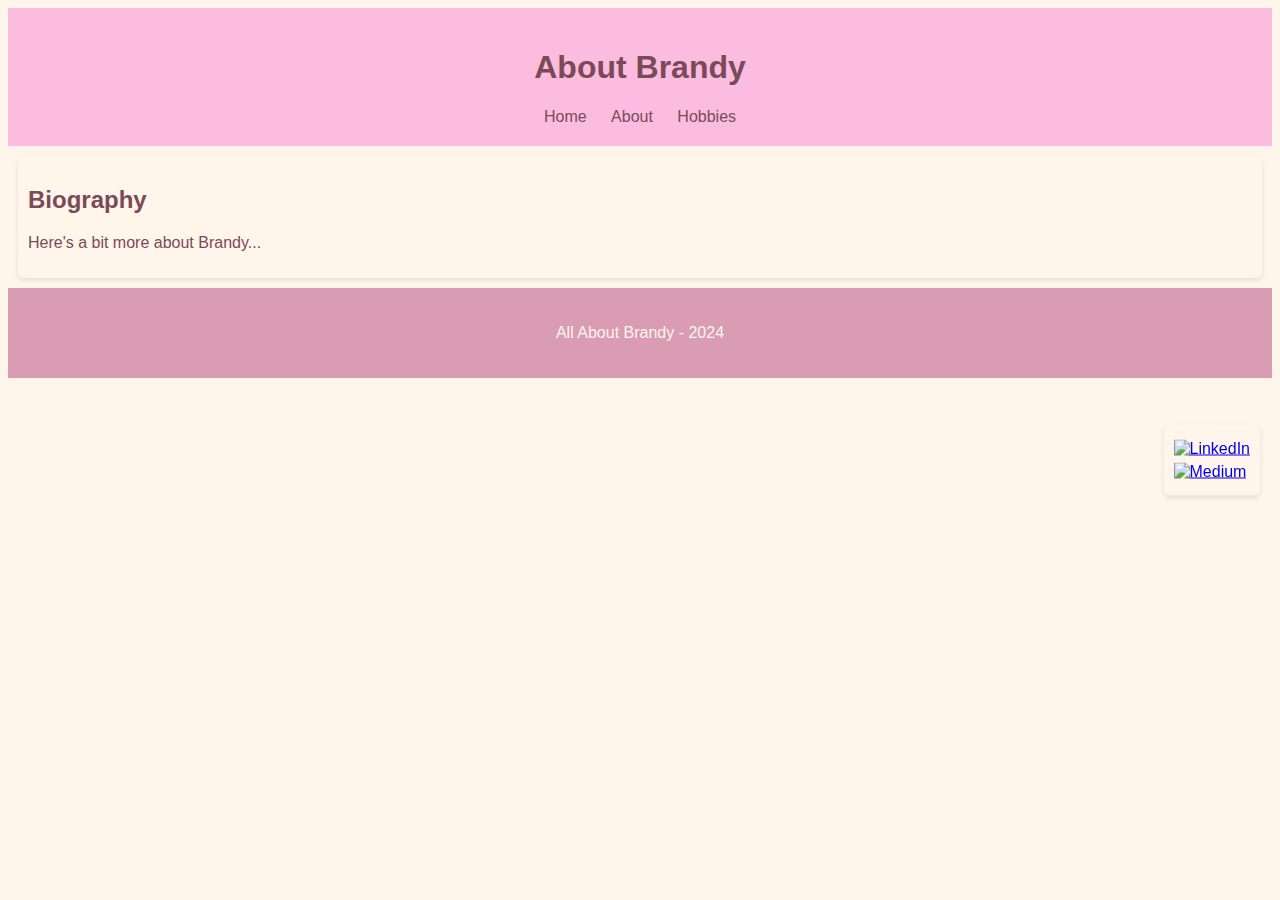
==== pages/about.html @ ad573f47 "Adding module 6 requirements" ====
<!DOCTYPE html>
<html lang="en">
<head>
    <meta charset="UTF-8">
    <meta name="viewport" content="width=device-width, initial-scale=1.0">
    <title>About Brandy</title>
    <link rel="stylesheet" href="../styles.css">
</head>
<body>
    <header>
        <h1>About Brandy</h1>
        <nav>
            <a href="../index.html">Home</a>
            <a href="about.html">About</a>
            <a href="hobbies.html">Hobbies</a>
        </nav>
    </header>
    <div class="social-links">
        <a href="https://www.linkedin.com/in/yourprofile" target="_blank" title="LinkedIn">
            <img src="path-to-your-linkedin-icon.png" alt="LinkedIn">
        </a>
        <a href="https://medium.com/@yourprofile" target="_blank" title="Medium">
            <img src="path-to-your-medium-icon.png" alt="Medium">
        </a>
    </div>
    <div>
        <h2>Biography</h2>
        <p>Here's a bit more about Brandy...</p>
    </div>
    <footer>
        <p>All About Brandy - 2024</p>
    </footer>
</body>
</html>
---- styles.css ----
/* Basic Font and Background Setup */
body {
    font-family: 'Arial', sans-serif;
    background-color: #FFF5EA; /* Light Cream as the base background color */
    color: #7A4B56; /* Rich Brown for the main text color */
}

/* Header Styles */
header {
    background-color: #FCBCE0; /* Soft Pink for the header background */
    padding: 20px;
    text-align: center;
}

/* Navigation Styles */
nav a {
    margin: 0 10px;
    text-decoration: none;
    color: #7A4B56; /* Rich Brown for link color */
}
nav a:hover {
    color: #A3C1AD; /* Muted Green for hover state */
}

/* Footer Styles */
footer {
    text-align: center;
    padding: 20px;
    background-color: #D99CB3; /* Darker Pink for the footer */
    color: #FFF5EA; /* Light Cream for the footer text */
}

/* Headings */
h1, h2, h3 {
    color: #7A4B56; /* Consistent Rich Brown for heading elements */
}

/* Div Styling */
div {
    background-color: #FFF5EA; /* Light Cream for div backgrounds */
    padding: 10px;
    margin: 10px;
    border-radius: 5px;
    box-shadow: 0 2px 5px rgba(0,0,0,0.1);
}

.container {
    display: flex;
    flex-wrap: wrap;
    align-items: center;
    justify-content: center;
    height: 100vh; /* This will make the container take the full viewport height */
    text-align: left;
    background-color: #FFF5EA; /* Light Cream */
}



.text-content {
    display: flex;
    flex-direction: column; /* Stack elements vertically by default */
    align-items: center; /* Center items for narrow screens */
    text-align: center;
}

.profile-photo {
    width: 80%; /* Adjust the width as necessary */
    margin-top: 2em; /* Space above the image */
    border-radius: 50%; /* Makes the image round */
    overflow: hidden; /* Ensures the content respects border-radius */
    box-shadow: 0 4px 8px 0 #FCBCE0; /* Soft Pink shadow */
    align-self: flex-end; /* Align to the right inside the flex container */
}

.profile-photo img {
    width: 100%;
    height: auto;
    display: block;
}

button {
    background-color: #FCBCE0; /* Soft Pink */
    color: #7A4B56; /* Rich Brown */
    border: none;
    padding: 10px 20px;
    cursor: pointer;
    border-radius: 5px;
    font-size: 1em;
}

button:hover {
    background-color: #D99CB3; /* Darker Pink */
}

.social-links {
    position: fixed;
    top: 50%; /* Centers the block vertically */
    right: 10px; /* Places the block on the right side; change to `left` if you prefer */
    transform: translateY(-50%); /* Ensures vertical centering */
    z-index: 1000; /* Ensures the links stay above other content */
}

.social-links a {
    display: block; /* Stack the links vertically */
    margin: 5px 0; /* Add some space between the links */
}

.social-links img {
    width: 40px; /* Adjust the size of the icons as needed */
    height: auto;
    transition: transform 0.3s ease; /* Smooth transformation on hover */
}

.social-links img:hover {
    transform: scale(1.1); /* Slightly enlarge icons on hover */
}

/* Responsive behavior */
@media (max-width: 768px) {
    .container {
        flex-direction: column;
    }

    .text-content, .profile-photo {
        flex-basis: 100%; /* Each takes full width on smaller screens */
    }

    .profile-photo img {
        position: static; /* On small screens, the image is no longer absolutely positioned */
    }
    .social-links {
        right: 5px; /* Less offset on smaller screens */
        top: auto; /* Position the links from the bottom on smaller screens */
        bottom: 10px;
        transform: translateY(0);
    }

    .social-links a {
        margin: 3px 0;
    }

    .social-links img {
        width: 30px; /* Smaller icons on smaller screens */
    }
}

/* Media query for wider screens */
@media (min-width: 768px) {
    .text-content {
        flex-direction: row; /* Lay out the children in a row for wide screens */
        align-items: flex-start; /* Align items to the top */
        text-align: left;
    }

    .profile-photo {
        width: 50%; /* Adjust the width for wide screens */
        margin-top: 0; /* Reset the margin on top */
    }
}
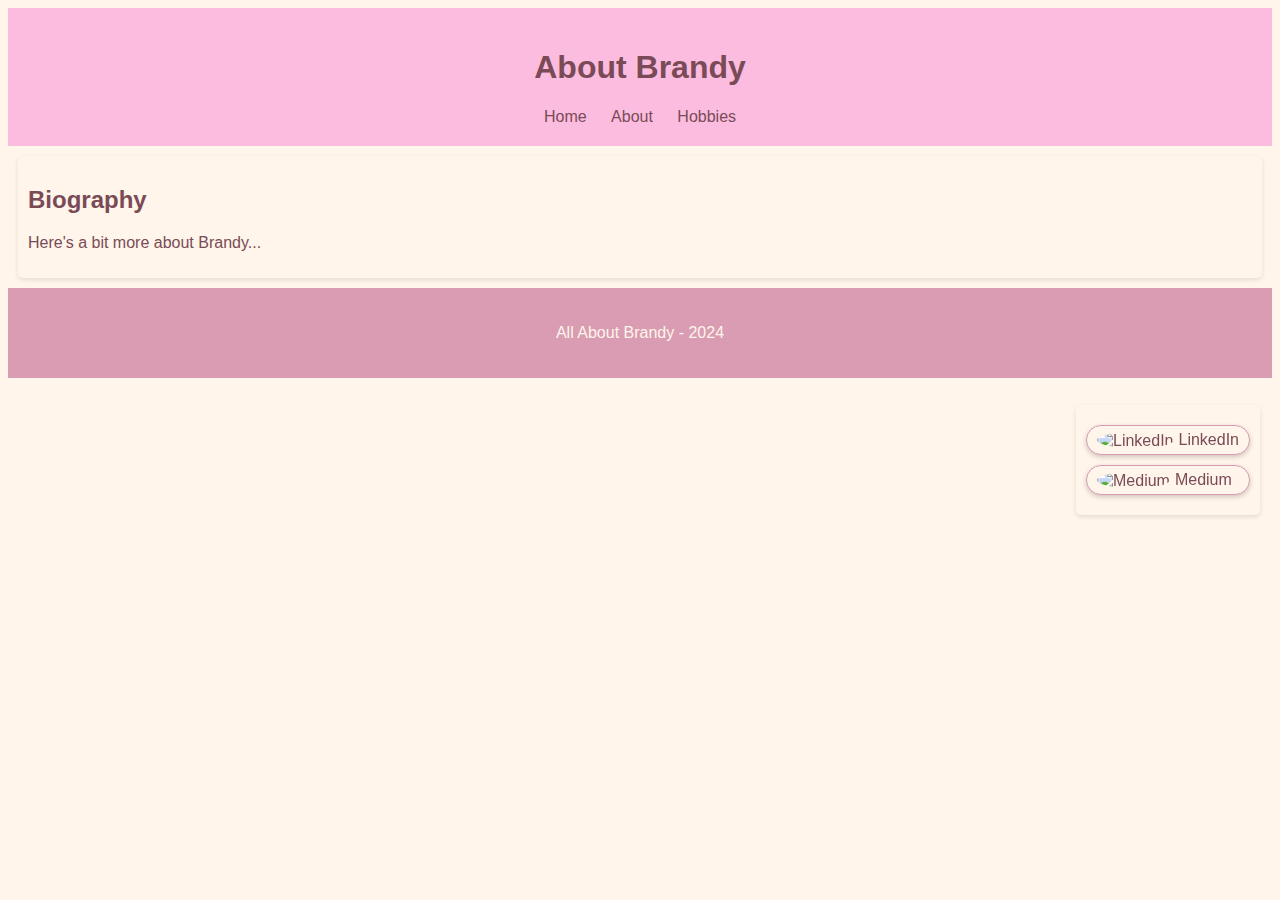
==== commit ab366649: "Adding module 6 requirements" ====
--- a/pages/about.html
+++ b/pages/about.html
@@ -15,17 +15,19 @@
             <a href="hobbies.html">Hobbies</a>
         </nav>
     </header>
-    <div class="social-links">
-        <a href="https://www.linkedin.com/in/yourprofile" target="_blank" title="LinkedIn">
-            <img src="path-to-your-linkedin-icon.png" alt="LinkedIn">
-        </a>
-        <a href="https://medium.com/@yourprofile" target="_blank" title="Medium">
-            <img src="path-to-your-medium-icon.png" alt="Medium">
-        </a>
-    </div>
     <div>
         <h2>Biography</h2>
         <p>Here's a bit more about Brandy...</p>
+    </div>
+    <div class="social-links">
+        <a href="https://www.linkedin.com/in/yourprofile" target="_blank" class="social-button" title="LinkedIn">
+            <img src="path-to-your-linkedin-icon.png" alt="LinkedIn" class="social-icon">
+            LinkedIn
+        </a>
+        <a href="https://medium.com/@yourprofile" target="_blank" class="social-button" title="Medium">
+            <img src="path-to-your-medium-icon.png" alt="Medium" class="social-icon">
+            Medium
+        </a>
     </div>
     <footer>
         <p>All About Brandy - 2024</p>
--- a/styles.css
+++ b/styles.css
@@ -54,8 +54,6 @@
     background-color: #FFF5EA; /* Light Cream */
 }
 
-
-
 .text-content {
     display: flex;
     flex-direction: column; /* Stack elements vertically by default */
@@ -64,9 +62,9 @@
 }
 
 .profile-photo {
-    width: 80%; /* Adjust the width as necessary */
+    width: 80%; 
     margin-top: 2em; /* Space above the image */
-    border-radius: 50%; /* Makes the image round */
+    border-radius: 67%; /* Makes the image round-ish */
     overflow: hidden; /* Ensures the content respects border-radius */
     box-shadow: 0 4px 8px 0 #FCBCE0; /* Soft Pink shadow */
     align-self: flex-end; /* Align to the right inside the flex container */
@@ -94,25 +92,37 @@
 
 .social-links {
     position: fixed;
-    top: 50%; /* Centers the block vertically */
-    right: 10px; /* Places the block on the right side; change to `left` if you prefer */
-    transform: translateY(-50%); /* Ensures vertical centering */
+    top: 50%; /* Center the block vertically */
+    right: 10px; /* Place the block on the right side; change to `left` if you prefer */
+    transform: translateY(-50%); /* Ensure vertical centering */
     z-index: 1000; /* Ensures the links stay above other content */
 }
 
-.social-links a {
-    display: block; /* Stack the links vertically */
-    margin: 5px 0; /* Add some space between the links */
+.social-button {
+    display: flex;
+    align-items: center;
+    background-color: #FFF5EA; /* Light Cream background */
+    border: 1px solid #D99CB3; /* Darker Pink border */
+    border-radius: 50px; /* Rounded corners */
+    padding: 5px 10px;
+    margin: 10px 0; /* Space between buttons */
+    text-decoration: none; /* No underline */
+    color: #7A4B56; /* Rich Brown text */
+    font-size: 1em; /* Equal to the height of the surrounding text */
+    box-shadow: 0 2px 5px rgba(0, 0, 0, 0.2); /* Subtle shadow for depth */
 }
 
-.social-links img {
-    width: 40px; /* Adjust the size of the icons as needed */
-    height: auto;
-    transition: transform 0.3s ease; /* Smooth transformation on hover */
+.social-icon {
+    width: auto; /* Keep the original aspect ratio */
+    height: 1em; /* Match the height of the surrounding text */
+    border-radius: 50%; /* Make the image round */
+    margin-right: 5px; /* Space between the icon and the text */
 }
 
-.social-links img:hover {
-    transform: scale(1.1); /* Slightly enlarge icons on hover */
+/* Add hover effect for the buttons */
+.social-button:hover {
+    background-color: #FCBCE0; /* Soft Pink for hover */
+    border-color: #A3C1AD; /* Muted Green border on hover */
 }
 
 /* Responsive behavior */
@@ -134,23 +144,10 @@
         bottom: 10px;
         transform: translateY(0);
     }
-
-    .social-links a {
-        margin: 3px 0;
-    }
-
-    .social-links img {
-        width: 30px; /* Smaller icons on smaller screens */
-    }
 }
 
 /* Media query for wider screens */
 @media (min-width: 768px) {
-    .text-content {
-        flex-direction: row; /* Lay out the children in a row for wide screens */
-        align-items: flex-start; /* Align items to the top */
-        text-align: left;
-    }
 
     .profile-photo {
         width: 50%; /* Adjust the width for wide screens */
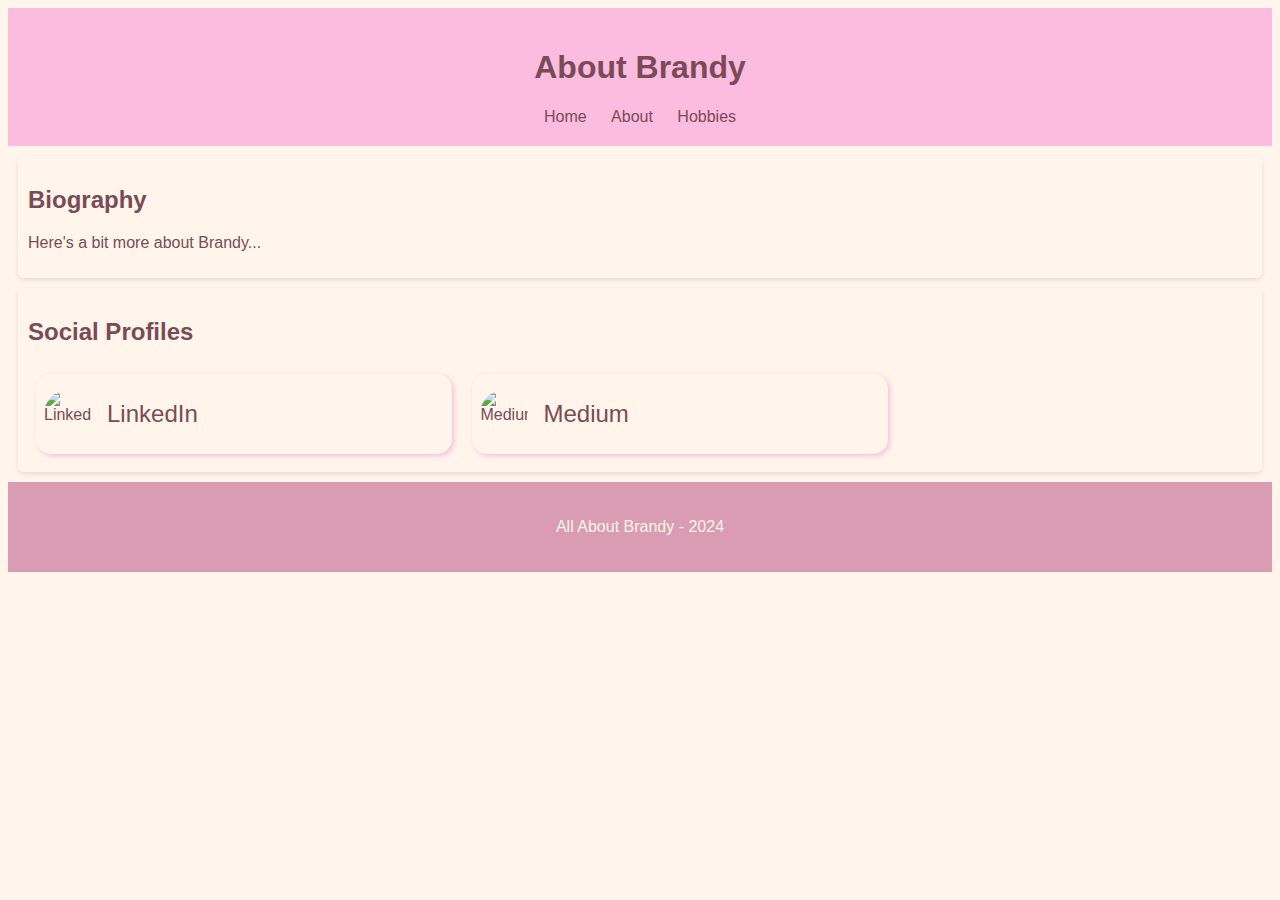
==== commit a28cf06a: "Adding module 6 requirements" ====
--- a/pages/about.html
+++ b/pages/about.html
@@ -20,13 +20,14 @@
         <p>Here's a bit more about Brandy...</p>
     </div>
     <div class="social-links">
-        <a href="https://www.linkedin.com/in/yourprofile" target="_blank" class="social-button" title="LinkedIn">
-            <img src="path-to-your-linkedin-icon.png" alt="LinkedIn" class="social-icon">
-            LinkedIn
+        <h2>Social Profiles</h2>
+        <a href="https://www.linkedin.com/in/brandy-n-a428aa141/" target="_blank" class="social-button" title="LinkedIn">
+            <img src="../images/profile.png" alt="LinkedIn" class="social-icon">
+            <span class="social-text">LinkedIn</span>
         </a>
-        <a href="https://medium.com/@yourprofile" target="_blank" class="social-button" title="Medium">
-            <img src="path-to-your-medium-icon.png" alt="Medium" class="social-icon">
-            Medium
+        <a href="https://medium.com/@brandyno" target="_blank" class="social-button" title="Medium">
+            <img src="../images/profile.png" alt="Medium" class="social-icon">
+            <span class="social-text">Medium</span>
         </a>
     </div>
     <footer>
--- a/styles.css
+++ b/styles.css
@@ -46,34 +46,38 @@
 
 .container {
     display: flex;
-    flex-wrap: wrap;
+    flex-direction: row; /* Horizontal stacking by default */
     align-items: center;
     justify-content: center;
-    height: 100vh; /* This will make the container take the full viewport height */
+    height: 100%;
     text-align: left;
-    background-color: #FFF5EA; /* Light Cream */
+    background-color: #FFF5EA;
 }
 
 .text-content {
+    flex: 2; /* Takes two-thirds of the container space */
     display: flex;
-    flex-direction: column; /* Stack elements vertically by default */
-    align-items: center; /* Center items for narrow screens */
-    text-align: center;
+    height: 100%;
+    flex-direction: column;
+    align-items: flex-start; /* Align text to the left */
+    text-align: left;
+    padding: 20px; /* Adds some padding around the text */
 }
 
 .profile-photo {
-    width: 80%; 
-    margin-top: 2em; /* Space above the image */
-    border-radius: 67%; /* Makes the image round-ish */
-    overflow: hidden; /* Ensures the content respects border-radius */
-    box-shadow: 0 4px 8px 0 #FCBCE0; /* Soft Pink shadow */
-    align-self: flex-end; /* Align to the right inside the flex container */
+    flex: 1; /* Takes up one-third of the container space */
+    max-width: 90%;
+    border-radius: 15px; /* Soft rounded corners */
+    overflow: hidden;
+    box-shadow: 0 8px 24px 0 #FCBCE0;
+    margin-left: 2em; /* Ensures some space between text and image */
 }
 
 .profile-photo img {
     width: 100%;
     height: auto;
-    display: block;
+    object-fit: cover; /* Ensures the image covers the area well */
+    border-radius: 15px; /* Same as the container if rounded corners are desired */
 }
 
 button {
@@ -90,33 +94,35 @@
     background-color: #D99CB3; /* Darker Pink */
 }
 
-.social-links {
-    position: fixed;
-    top: 50%; /* Center the block vertically */
-    right: 10px; /* Place the block on the right side; change to `left` if you prefer */
-    transform: translateY(-50%); /* Ensure vertical centering */
-    z-index: 1000; /* Ensures the links stay above other content */
-}
-
 .social-button {
-    display: flex;
-    align-items: center;
-    background-color: #FFF5EA; /* Light Cream background */
-    border: 1px solid #D99CB3; /* Darker Pink border */
-    border-radius: 50px; /* Rounded corners */
-    padding: 5px 10px;
-    margin: 10px 0; /* Space between buttons */
-    text-decoration: none; /* No underline */
+    display: inline-flex; /* Use inline-flex to line items next to each other */
+    align-items: center; /* Center items vertically */
+    text-decoration: none;
     color: #7A4B56; /* Rich Brown text */
-    font-size: 1em; /* Equal to the height of the surrounding text */
-    box-shadow: 0 2px 5px rgba(0, 0, 0, 0.2); /* Subtle shadow for depth */
+    font-size: 1em; /* Relative to the surrounding text size */
+    border-radius: 15px; /* Creates a round button */
+    overflow: hidden; /* Hide overflow to maintain border-radius */
+    width: 25em; /* Set a fixed width for the buttons */
+    height: 5em; /* Fixed height to keep proportions */
+    margin: 0.5em; /* Add some margin around the buttons */
+    box-shadow: 2px 2px 5px #FCBCE0; /* Soft Pink shadow */
+    padding-left: 0.5em; /* Padding to the left of the button */
+    padding-right: 0.5em; /* Padding to the right of the button */
+    justify-content: flex-start; /* Align content to the left */
 }
 
 .social-icon {
-    width: auto; /* Keep the original aspect ratio */
-    height: 1em; /* Match the height of the surrounding text */
-    border-radius: 50%; /* Make the image round */
-    margin-right: 5px; /* Space between the icon and the text */
+    width: 3em; /* Width of the icon */
+    height: 3em; /* Height should be the same as width to maintain roundness */
+    border-radius: 50%; /* Makes the icon round */
+    object-fit: cover; /* Ensures the image covers the area without distortion */
+    margin-right: 15px; /* Space between the icon and the text */
+}
+
+.social-text {
+    display: flex; /* Use flex to align text perfectly */
+    align-items: center; /* Center text vertically relative to the icon */
+    font-size: 1.5em;
 }
 
 /* Add hover effect for the buttons */
@@ -128,11 +134,21 @@
 /* Responsive behavior */
 @media (max-width: 768px) {
     .container {
-        flex-direction: column;
+        flex-direction: column; /* Stacks elements vertically */
+        height: auto; /* Adjust height for mobile */
     }
 
-    .text-content, .profile-photo {
-        flex-basis: 100%; /* Each takes full width on smaller screens */
+    .text-content {
+        align-items: center; /* Center text on mobile */
+        text-align: center;
+        order: 2; /* Ensures text-content appears below the image */
+    }
+
+    .profile-photo {
+        order: 1; /* Ensures image appears on top */
+        max-width: 80vw; /* Adjust image width for smaller screens */
+        max-height: auto; /* Adjust image height based on width */
+        margin: 0 auto 20px; /* Center image and add space below */
     }
 
     .profile-photo img {
@@ -153,12 +169,4 @@
         width: 50%; /* Adjust the width for wide screens */
         margin-top: 0; /* Reset the margin on top */
     }
-}
-
-
-
-
-
-
-
-
+}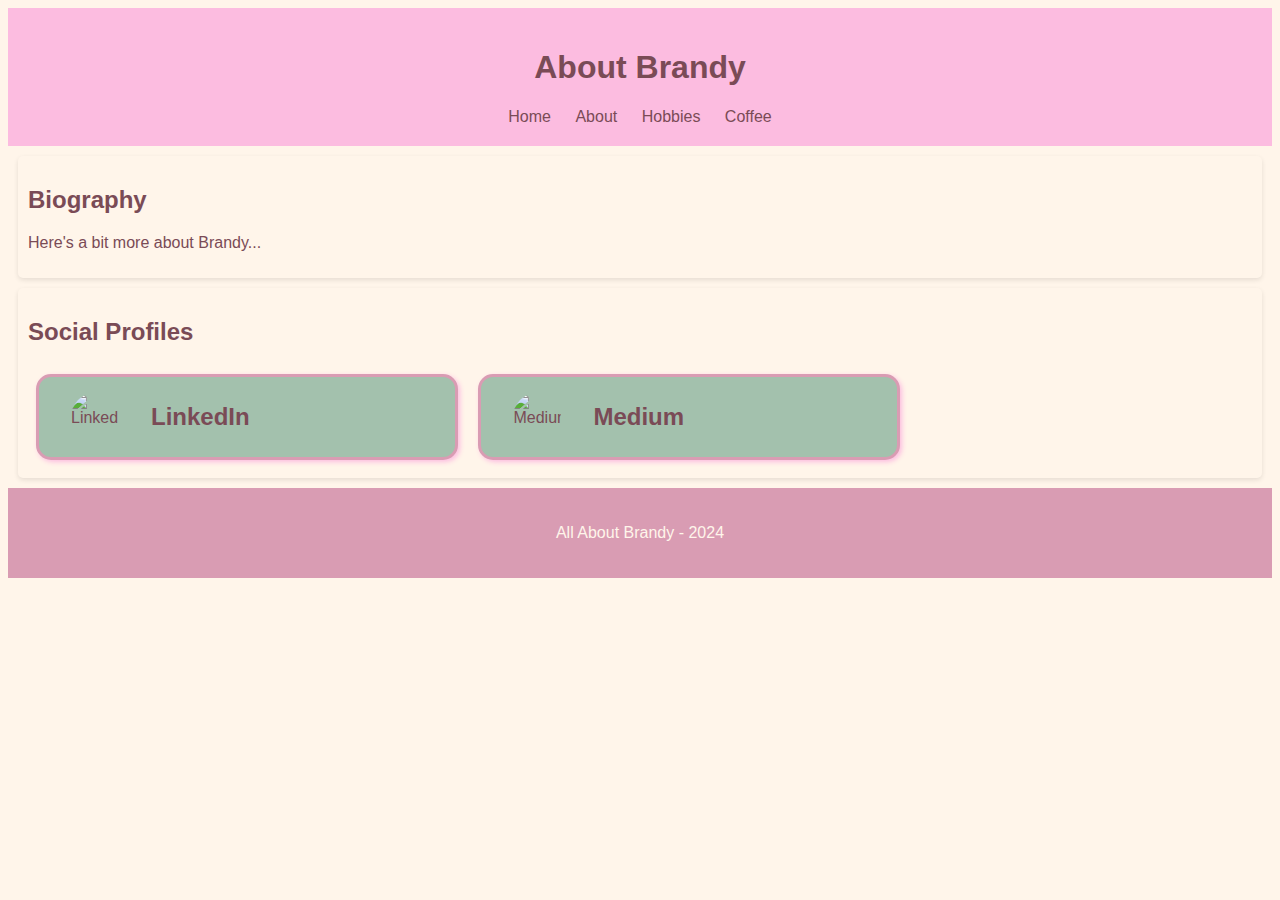
==== commit e8ae64bf: "Adding module 6 coffee" ====
--- a/pages/about.html
+++ b/pages/about.html
@@ -13,6 +13,7 @@
             <a href="../index.html">Home</a>
             <a href="about.html">About</a>
             <a href="hobbies.html">Hobbies</a>
+            <a href="coffee.html">Coffee</a>
         </nav>
     </header>
     <div>
--- a/styles.css
+++ b/styles.css
@@ -57,7 +57,6 @@
 .text-content {
     flex: 2; /* Takes two-thirds of the container space */
     display: flex;
-    height: 100%;
     flex-direction: column;
     align-items: flex-start; /* Align text to the left */
     text-align: left;
@@ -66,11 +65,11 @@
 
 .profile-photo {
     flex: 1; /* Takes up one-third of the container space */
-    max-width: 90%;
     border-radius: 15px; /* Soft rounded corners */
     overflow: hidden;
     box-shadow: 0 8px 24px 0 #FCBCE0;
     margin-left: 2em; /* Ensures some space between text and image */
+    background-color: #A3C1AD;
 }
 
 .profile-photo img {
@@ -98,6 +97,10 @@
     display: inline-flex; /* Use inline-flex to line items next to each other */
     align-items: center; /* Center items vertically */
     text-decoration: none;
+    background-color: #A3C1AD;
+    border: #D99CB3;
+    border-radius: 3px;
+    border-style: solid;
     color: #7A4B56; /* Rich Brown text */
     font-size: 1em; /* Relative to the surrounding text size */
     border-radius: 15px; /* Creates a round button */
@@ -116,13 +119,15 @@
     height: 3em; /* Height should be the same as width to maintain roundness */
     border-radius: 50%; /* Makes the icon round */
     object-fit: cover; /* Ensures the image covers the area without distortion */
-    margin-right: 15px; /* Space between the icon and the text */
+    margin-right: 2em; /* Space between the icon and the text */
+    margin-Left: 1.5em;/* Space between the icon and the Edge */
 }
 
 .social-text {
     display: flex; /* Use flex to align text perfectly */
     align-items: center; /* Center text vertically relative to the icon */
     font-size: 1.5em;
+    font-weight: bolder;
 }
 
 /* Add hover effect for the buttons */
@@ -147,7 +152,6 @@
     .profile-photo {
         order: 1; /* Ensures image appears on top */
         max-width: 80vw; /* Adjust image width for smaller screens */
-        max-height: auto; /* Adjust image height based on width */
         margin: 0 auto 20px; /* Center image and add space below */
     }
 
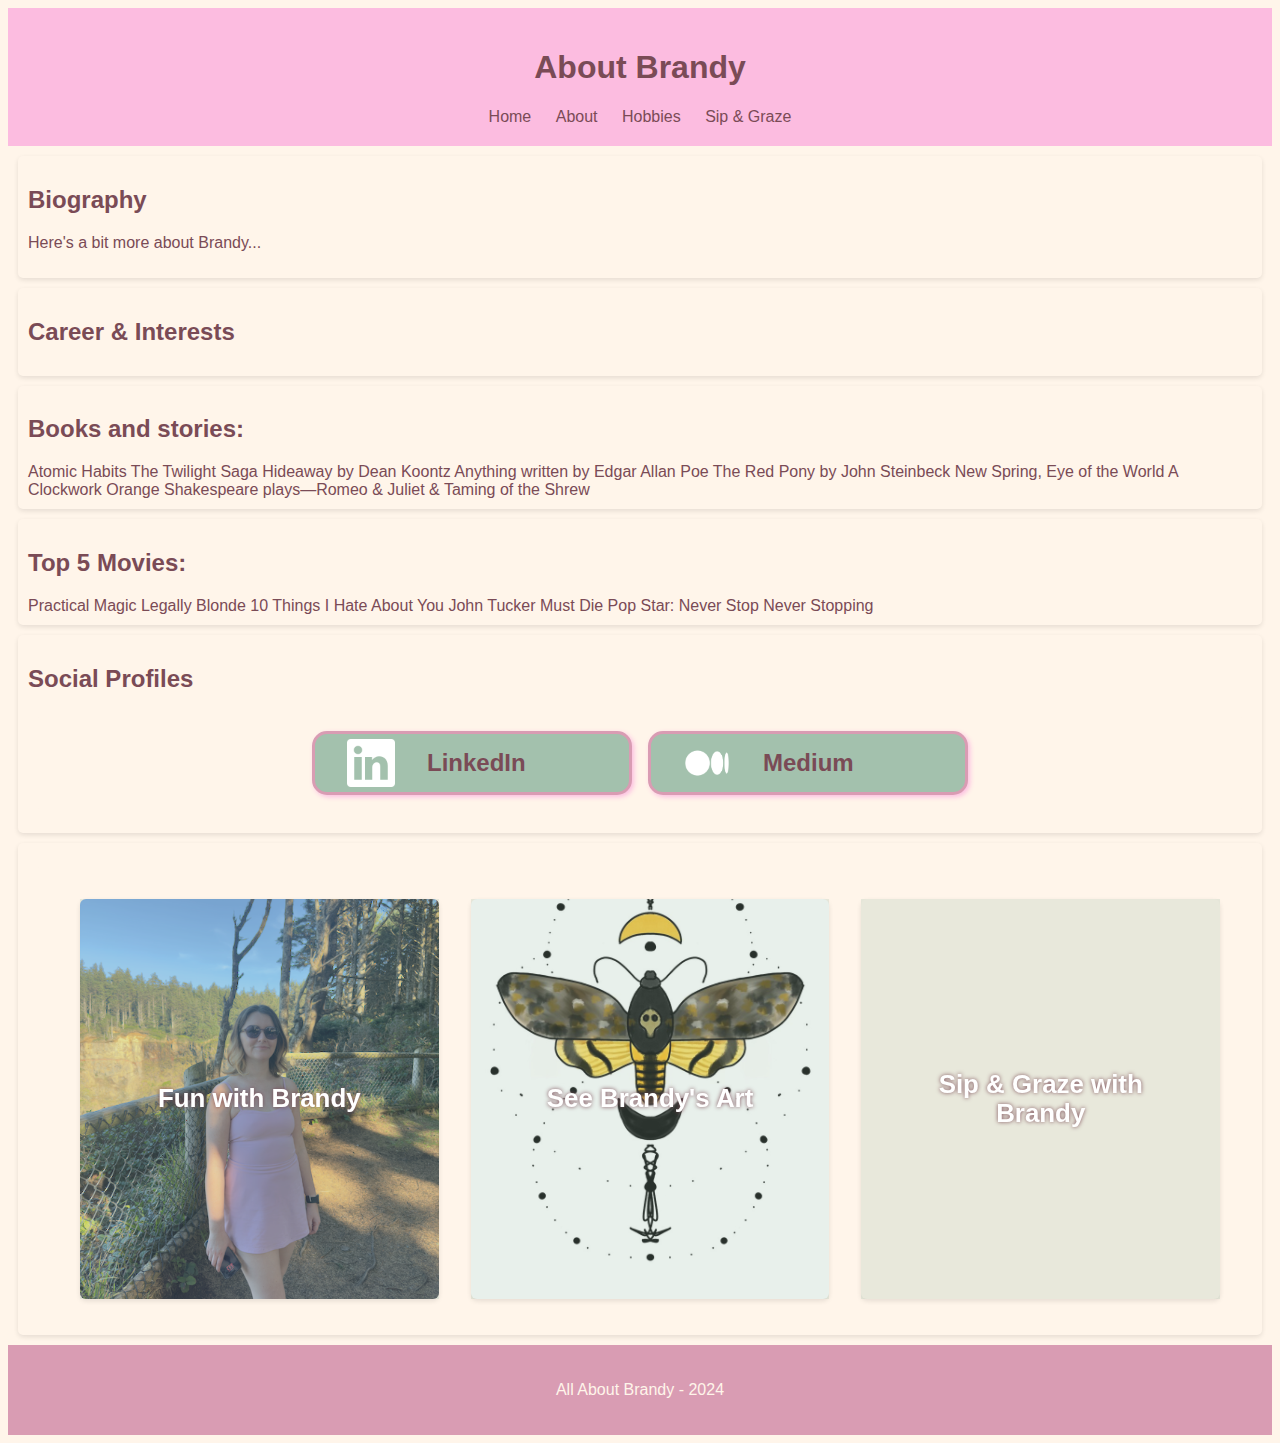
==== commit 7692a80f: "Adding module 7 with images" ====
--- a/pages/about.html
+++ b/pages/about.html
@@ -5,6 +5,8 @@
     <meta name="viewport" content="width=device-width, initial-scale=1.0">
     <title>About Brandy</title>
     <link rel="stylesheet" href="../styles.css">
+    <link rel="stylesheet" href="./styles/about.css">
+    <link rel="stylesheet" href="./styles/parallaxcard.css">    
 </head>
 <body>
     <header>
@@ -13,24 +15,91 @@
             <a href="../index.html">Home</a>
             <a href="about.html">About</a>
             <a href="hobbies.html">Hobbies</a>
-            <a href="coffee.html">Coffee</a>
+            <a href="coffee.html">Sip & Graze</a>
         </nav>
     </header>
     <div>
         <h2>Biography</h2>
         <p>Here's a bit more about Brandy...</p>
     </div>
-    <div class="social-links">
+    <div>
+        <h2>Career & Interests</h2>
+
+
+    </div>
+    <div>
+        <h2>Books and stories:</h2>
+
+Atomic Habits
+The Twilight Saga
+Hideaway by Dean Koontz
+Anything written by Edgar Allan Poe
+The Red Pony by John Steinbeck
+New Spring, Eye of the World
+A Clockwork Orange
+Shakespeare plays—Romeo & Juliet & Taming of the Shrew
+    </div>
+    <div>
+        <h2>Top 5 Movies:</h2>
+
+        
+
+        Practical Magic
+        Legally Blonde
+        10 Things I Hate About You
+        John Tucker Must Die
+        Pop Star: Never Stop Never Stopping
+    </div>
+    <div>
         <h2>Social Profiles</h2>
-        <a href="https://www.linkedin.com/in/brandy-n-a428aa141/" target="_blank" class="social-button" title="LinkedIn">
-            <img src="../images/profile.png" alt="LinkedIn" class="social-icon">
-            <span class="social-text">LinkedIn</span>
-        </a>
-        <a href="https://medium.com/@brandyno" target="_blank" class="social-button" title="Medium">
-            <img src="../images/profile.png" alt="Medium" class="social-icon">
-            <span class="social-text">Medium</span>
-        </a>
+        <div class="social-links">
+            <a href="https://www.linkedin.com/in/brandy-n-a428aa141/" target="_blank" class="social-button" title="LinkedIn">
+                <img src="../images/In-White-96.png" alt="LinkedIn" class="social-icon">
+                <span class="social-text">LinkedIn</span>
+            </a>
+            <a href="https://medium.com/@brandyno" target="_blank" class="social-button" title="Medium">
+                <img src="../images/mediumLogo.png" alt="Medium" class="social-icon">
+                <span class="social-text">Medium</span>
+            </a>
+        </div>
     </div>
+    <div>
+        <div class="card-content">
+          <p></p>
+          <a href="./hobbies.html" class="card">
+            <div class="front" style="background-image: url(../images/brandyCliff.png);">
+              <p>Fun with Brandy</p>
+            </div>
+            <div class="back">
+              <div>
+                <p>Hobbies</p>
+                <p>Bread and All!</p><button class="button">Click Here</button>
+              </div>
+            </div>
+          </a><a href="./art.html" class="card">
+            <div class="front" style="background-image: url(../images/beeart.png);">
+              <p>See Brandy's Art</p>
+            </div>
+            <div class="back">
+              <div>
+                <p>Brandy is an Artist</p>
+                <p>See her art, from photography, cooking, and digital painting. Brandy does it all.</p><button class="button">Click Here</button>
+              </div>
+            </div>
+          </a>
+          <a href="./coffee.html" class="card">
+            <div class="front" style="background-image: url(../images/CoffeeMonterey.png);">
+              <p>Sip & Graze with Brandy</p>
+            </div>
+            <div class="back">
+              <div>
+                <p>Brandy is a Purveyer of good eats</p>
+                <p>See her favorite stops, from coffee, casual eats, and fine dining. .</p><button class="button">Click Here</button>
+              </div>
+            </div>
+          </a>
+        </div>
+      </div>
     <footer>
         <p>All About Brandy - 2024</p>
     </footer>
--- a/styles.css
+++ b/styles.css
@@ -52,14 +52,17 @@
     height: 100%;
     text-align: left;
     background-color: #FFF5EA;
+    align-items: flex-start;
+    flex-shrink: 1;
 }
 
 .text-content {
-    flex: 2; /* Takes two-thirds of the container space */
+    flex: 3; 
     display: flex;
     flex-direction: column;
     align-items: flex-start; /* Align text to the left */
     text-align: left;
+    justify-content: center;
     padding: 20px; /* Adds some padding around the text */
 }
 
@@ -105,8 +108,8 @@
     font-size: 1em; /* Relative to the surrounding text size */
     border-radius: 15px; /* Creates a round button */
     overflow: hidden; /* Hide overflow to maintain border-radius */
-    width: 25em; /* Set a fixed width for the buttons */
-    height: 5em; /* Fixed height to keep proportions */
+    width: 20em; /* Set a fixed width for the buttons */
+    height: 4em; /* Fixed height to keep proportions */
     margin: 0.5em; /* Add some margin around the buttons */
     box-shadow: 2px 2px 5px #FCBCE0; /* Soft Pink shadow */
     padding-left: 0.5em; /* Padding to the left of the button */
@@ -117,7 +120,6 @@
 .social-icon {
     width: 3em; /* Width of the icon */
     height: 3em; /* Height should be the same as width to maintain roundness */
-    border-radius: 50%; /* Makes the icon round */
     object-fit: cover; /* Ensures the image covers the area without distortion */
     margin-right: 2em; /* Space between the icon and the text */
     margin-Left: 1.5em;/* Space between the icon and the Edge */
@@ -134,6 +136,14 @@
 .social-button:hover {
     background-color: #FCBCE0; /* Soft Pink for hover */
     border-color: #A3C1AD; /* Muted Green border on hover */
+}
+
+.social-links {
+    display: flex;
+    justify-content: center;
+    align-items: center;
+    flex-wrap: wrap;
+    box-shadow: none;
 }
 
 /* Responsive behavior */
--- a/pages/styles/about.css
+++ b/pages/styles/about.css
@@ -0,0 +1,50 @@
+.content-container {
+    display: flex;
+    flex-direction: column;
+}
+
+.content-block {
+    display: flex;
+    flex-wrap: wrap;
+    justify-content: center;
+    margin-bottom: 20px;
+}
+
+.content-block .content, .content-block img {
+    flex: 1 1 48%; /* Adjust the flex-basis as necessary */
+    margin: 10px;
+}
+
+.content-block.right-img .content {
+    flex-direction: row-reverse;
+    text-align: right;
+}
+
+.content-block img {
+    width: 100%; /* Makes the image responsive */
+    max-width: 500px; /* Limits the image width to 500px */
+    height: auto; /* Maintains aspect ratio */
+    object-fit: cover; /* Ensures the image covers the area without distortion */
+    border-radius: 15px;
+    align-self: center
+}
+
+
+@media (max-width: 1132px) {
+    .content-block {
+        flex-direction: column;
+        justify-content: center;
+    }
+
+    .content-block .content, .content-block img {
+        flex: 1 1 100%;
+        margin: 10px 0;
+        text-align: center;
+        justify-content: center;
+    }
+
+    .content-block.right-img .content {
+        order: 1; /* Reset order for small screens */
+        text-align: center;
+    }
+}
--- a/pages/styles/parallaxcard.css
+++ b/pages/styles/parallaxcard.css
@@ -0,0 +1,159 @@
+*, *:before, *:after {
+  box-sizing: border-box;
+}
+
+.card-content {
+  display: flex;
+  justify-content: center;
+  align-items: center;
+  flex-wrap: wrap;
+  box-shadow: none;
+}
+
+/* Core styles for card layout */
+.card {
+  color: inherit;
+  cursor: pointer;
+  width: calc(33% - 2rem);
+  min-width: calc(33% - 2rem);
+  height: 400px;
+  min-height: 400px;
+  perspective: 1000px;
+  margin: 1rem;
+  position: relative;
+}
+
+@media screen and (max-width: 800px) {
+  .card {
+    width: calc(50% - 2rem);
+  }
+}
+
+@media screen and (max-width: 500px) {
+  .card {
+    width: 100%;
+  }
+}
+
+/* Styles for front and back of the card */
+.front,
+.back {
+  display: flex;
+  border-radius: 6px;
+  background-position: center;
+  background-size: cover;
+  text-align: center;
+  justify-content: center;
+  align-items: center;
+  position: absolute;
+  height: 100%;
+  width: 100%;
+  backface-visibility: hidden;
+  transform-style: preserve-3d;
+  transition: ease-in-out 600ms;
+}
+
+.front {
+  background-size: cover;
+  padding: 2rem;
+  font-size: 1.618rem;
+  font-weight: 700;
+  color: #fff;
+  text-shadow: 0 0 4px #7A4B56;
+  font-family: Poppins, sans-serif;
+}
+
+.front:before {
+  position: absolute;
+  display: block;
+  content: "";
+  top: 0;
+  left: 0;
+  right: 0;
+  bottom: 0;
+  background: linear-gradient(135deg, #A3C1AD, #A3C1AD);
+  opacity: 0.25;
+  z-index: -1;
+}
+
+.card:hover .front {
+  transform: rotateY(180deg);
+}
+
+.card:nth-child(even):hover .front {
+  transform: rotateY(-180deg);
+}
+
+.back {
+  background: #D99CB3;
+  color: #7A4B56;
+  transform: rotateY(-180deg);
+  padding: 0 2em;
+}
+
+.back .button {
+  background: linear-gradient(135deg, #A3C1AD, #A3C1AD);
+}
+
+.card:hover .back {
+  transform: rotateY(0deg);
+}
+
+.card:nth-child(even) .back {
+  background: #FCBCE0;
+  color: #7A4B56;
+}
+
+.card:nth-child(even):hover .back {
+  transform: rotateY(0deg);
+}
+
+/* Styles for button inside card */
+.button {
+  cursor: pointer;
+  font-weight: bold;
+  color: #fff;
+  padding: 0.5em 1em;
+  border-radius: 100px;
+  font: inherit;
+  border: none;
+  position: relative;
+  transform-style: preserve-3d;
+  transition: 300ms ease;
+  transform: translateZ(40px);
+  -webkit-backface-visibility: hidden;
+  backface-visibility: hidden;
+}
+
+.button:before {
+  transition: 300ms ease;
+  position: absolute;
+  display: block;
+  content: "";
+  transform: translateZ(-40px);
+  height: calc(100% - 20px);
+  width: calc(100% - 20px);
+  border-radius: 100px;
+  left: 10px;
+  top: 16px;
+  -webkit-backface-visibility: hidden;
+  backface-visibility: hidden;
+}
+
+.button:hover {
+  transform: translateZ(55px);
+}
+
+.button:hover:before {
+  transform: translateZ(-55px);
+}
+
+.button:active {
+  transform: translateZ(20px);
+}
+
+.button:active:before {
+  top: 12px;
+  transform: translateZ(-20px);
+}
+
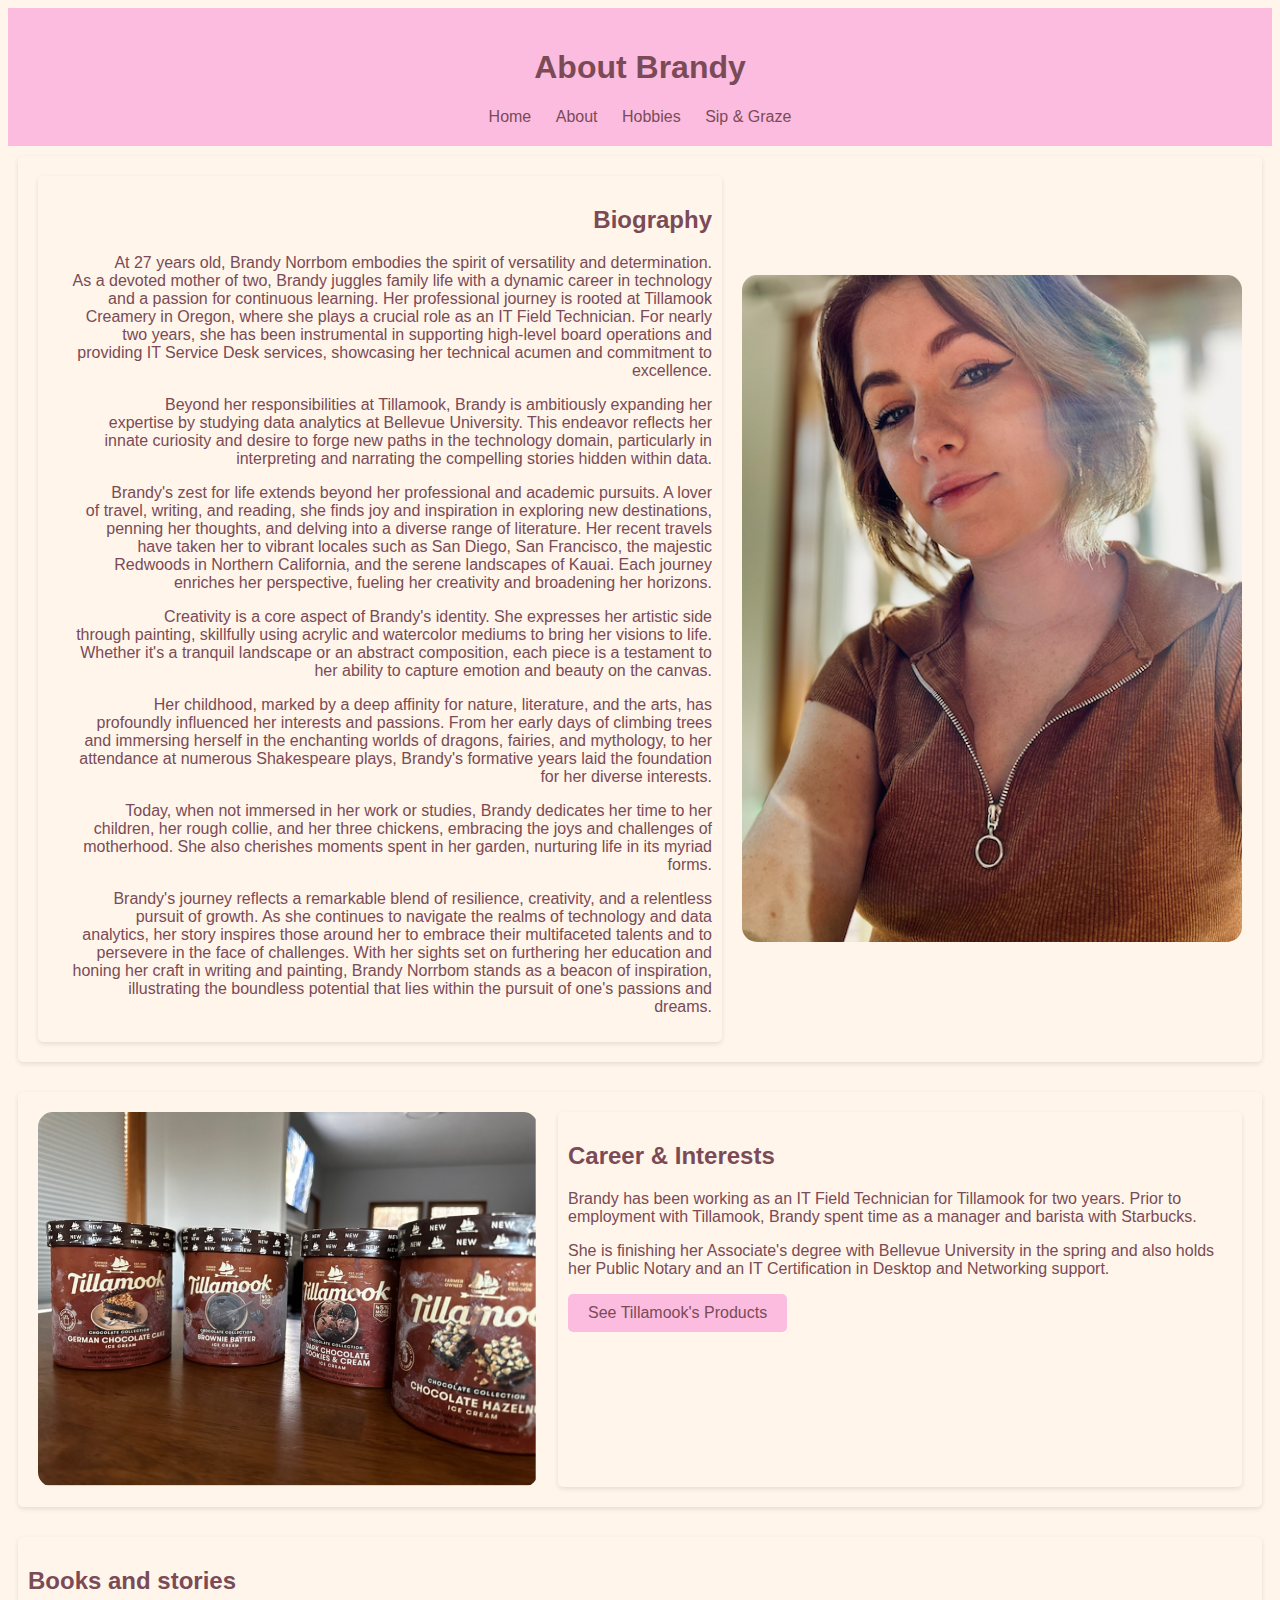
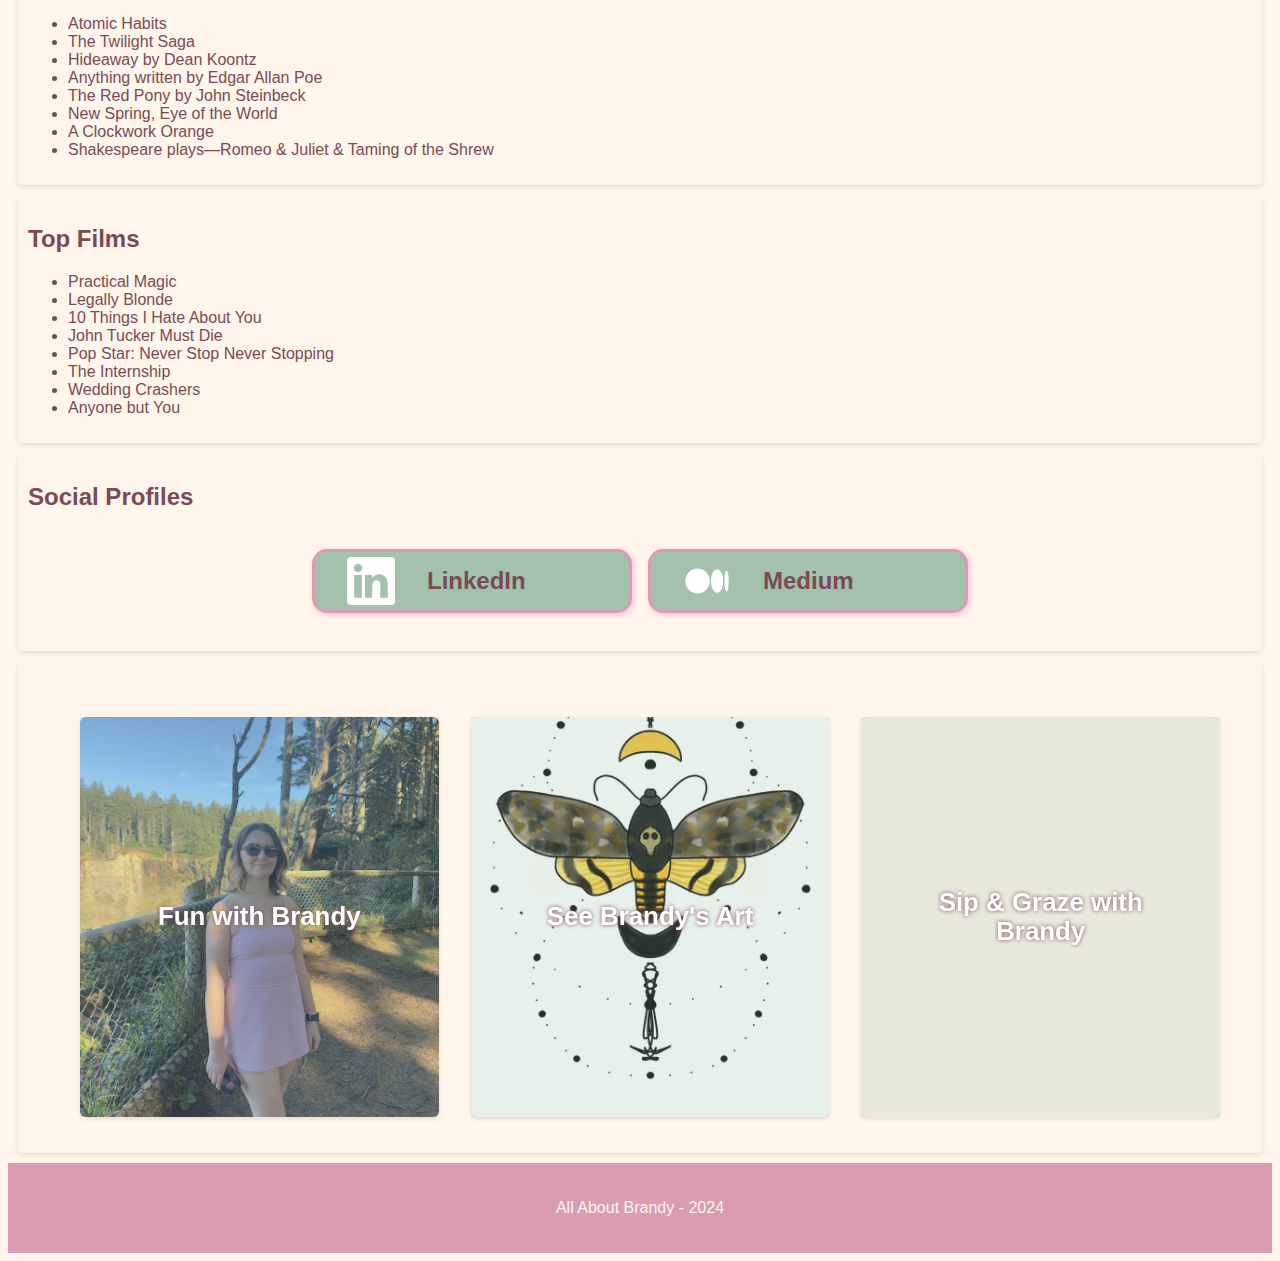
==== commit 60d2009c: "Adding module 7 additional images" ====
--- a/pages/about.html
+++ b/pages/about.html
@@ -18,37 +18,57 @@
             <a href="coffee.html">Sip & Graze</a>
         </nav>
     </header>
+    <section class="content-container">
+        <div class="content-block right-img">
+            <div class="content">
+                <h2>Biography</h2>
+                <p style="text-indent: 40px; margin-left: 20px;">At 27 years old, Brandy Norrbom embodies the spirit of versatility and determination. As a devoted mother of two, Brandy juggles family life with a dynamic career in technology and a passion for continuous learning. Her professional journey is rooted at Tillamook Creamery in Oregon, where she plays a crucial role as an IT Field Technician. For nearly two years, she has been instrumental in supporting high-level board operations and providing IT Service Desk services, showcasing her technical acumen and commitment to excellence.</p>
+                <p style="text-indent: 40px; margin-left: 20px;">Beyond her responsibilities at Tillamook, Brandy is ambitiously expanding her expertise by studying data analytics at Bellevue University. This endeavor reflects her innate curiosity and desire to forge new paths in the technology domain, particularly in interpreting and narrating the compelling stories hidden within data.</p>
+                <p style="text-indent: 40px; margin-left: 20px;">Brandy's zest for life extends beyond her professional and academic pursuits. A lover of travel, writing, and reading, she finds joy and inspiration in exploring new destinations, penning her thoughts, and delving into a diverse range of literature. Her recent travels have taken her to vibrant locales such as San Diego, San Francisco, the majestic Redwoods in Northern California, and the serene landscapes of Kauai. Each journey enriches her perspective, fueling her creativity and broadening her horizons.</p>
+                <p style="text-indent: 40px; margin-left: 20px;">Creativity is a core aspect of Brandy's identity. She expresses her artistic side through painting, skillfully using acrylic and watercolor mediums to bring her visions to life. Whether it's a tranquil landscape or an abstract composition, each piece is a testament to her ability to capture emotion and beauty on the canvas.</p>
+                <p style="text-indent: 40px; margin-left: 20px;">Her childhood, marked by a deep affinity for nature, literature, and the arts, has profoundly influenced her interests and passions. From her early days of climbing trees and immersing herself in the enchanting worlds of dragons, fairies, and mythology, to her attendance at numerous Shakespeare plays, Brandy's formative years laid the foundation for her diverse interests.</p>
+                <p style="text-indent: 40px; margin-left: 20px;">Today, when not immersed in her work or studies, Brandy dedicates her time to her children, her rough collie, and her three chickens, embracing the joys and challenges of motherhood. She also cherishes moments spent in her garden, nurturing life in its myriad forms.</p>
+                <p style="text-indent: 40px; margin-left: 20px;">Brandy's journey reflects a remarkable blend of resilience, creativity, and a relentless pursuit of growth. As she continues to navigate the realms of technology and data analytics, her story inspires those around her to embrace their multifaceted talents and to persevere in the face of challenges. With her sights set on furthering her education and honing her craft in writing and painting, Brandy Norrbom stands as a beacon of inspiration, illustrating the boundless potential that lies within the pursuit of one's passions and dreams.</p>
+            </div>
+            <img src="../images/brandywork.png" alt="Brandy's about picture">
+        </div>
+        <div class="content-block left-img">
+            <img src="../images/ChocCollection.png" alt="Brandy at Salish Lodge">
+            <div class="content">
+                <h2>Career & Interests</h2>
+                <p>Brandy has been working as an IT Field Technician for Tillamook for two years. Prior to employment with Tillamook, Brandy spent time as a manager and barista with Starbucks.</p>
+                <p>She is finishing her Associate's degree with Bellevue University in the spring and also holds her Public Notary and an IT Certification in Desktop and Networking support.</p>
+                <form style="display: inline" action="https://shop.tillamook.com/" method="get">
+                    <button>See Tillamook's Products</button>
+                </form>
+            </div>
+        </div>
+    </section>
     <div>
-        <h2>Biography</h2>
-        <p>Here's a bit more about Brandy...</p>
+        <h2>Books and stories</h2>
+        <ul>
+            <li>Atomic Habits</li>
+            <li>The Twilight Saga</li>
+            <li>Hideaway by Dean Koontz</li>
+            <li>Anything written by Edgar Allan Poe</li>
+            <li>The Red Pony by John Steinbeck</li>
+            <li>New Spring, Eye of the World</li>
+            <li>A Clockwork Orange</li>
+            <li>Shakespeare plays—Romeo & Juliet & Taming of the Shrew</li>
+        </ul>
     </div>
     <div>
-        <h2>Career & Interests</h2>
-
-
-    </div>
-    <div>
-        <h2>Books and stories:</h2>
-
-Atomic Habits
-The Twilight Saga
-Hideaway by Dean Koontz
-Anything written by Edgar Allan Poe
-The Red Pony by John Steinbeck
-New Spring, Eye of the World
-A Clockwork Orange
-Shakespeare plays—Romeo & Juliet & Taming of the Shrew
-    </div>
-    <div>
-        <h2>Top 5 Movies:</h2>
-
-        
-
-        Practical Magic
-        Legally Blonde
-        10 Things I Hate About You
-        John Tucker Must Die
-        Pop Star: Never Stop Never Stopping
+        <h2>Top Films</h2>
+        <ul>
+            <li>Practical Magic</li>
+            <li>Legally Blonde</li>
+            <li>10 Things I Hate About You</li>
+            <li>John Tucker Must Die</li>
+            <li>Pop Star: Never Stop Never Stopping</li>
+            <li>The Internship</li>
+            <li>Wedding Crashers</li>
+            <li>Anyone but You</li>
+        </ul>
     </div>
     <div>
         <h2>Social Profiles</h2>
